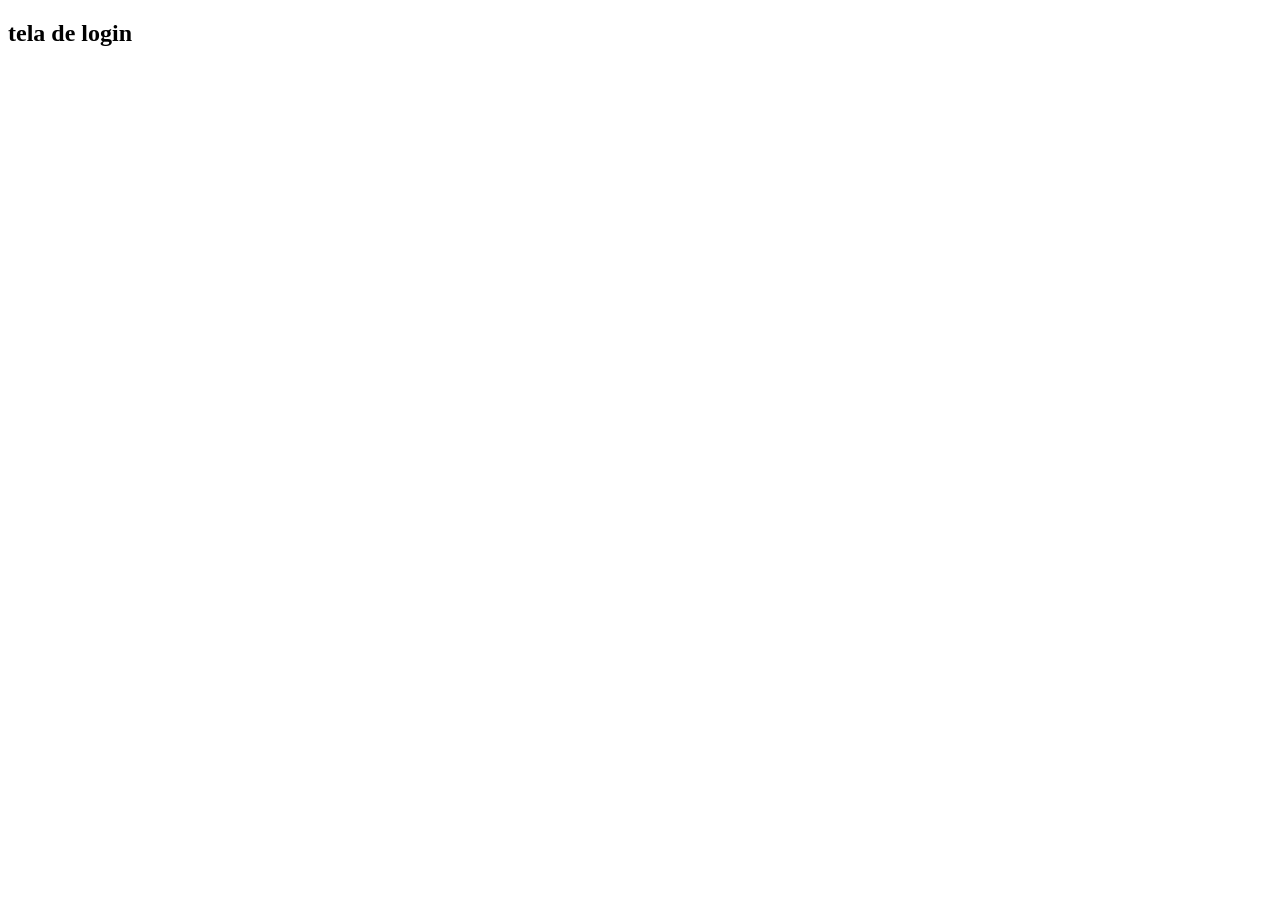
==== tela-de-login/index.html @ bdb7d808 "primeiro commit" ====
<!DOCTYPE html>
<html lang="en">
<head>
    <meta charset="UTF-8">
    <meta name="viewport" content="width=device-width, initial-scale=1.0">
    <title>Document</title>
</head>
<body>
    <h2>tela de login</h2>
</body>
</html>
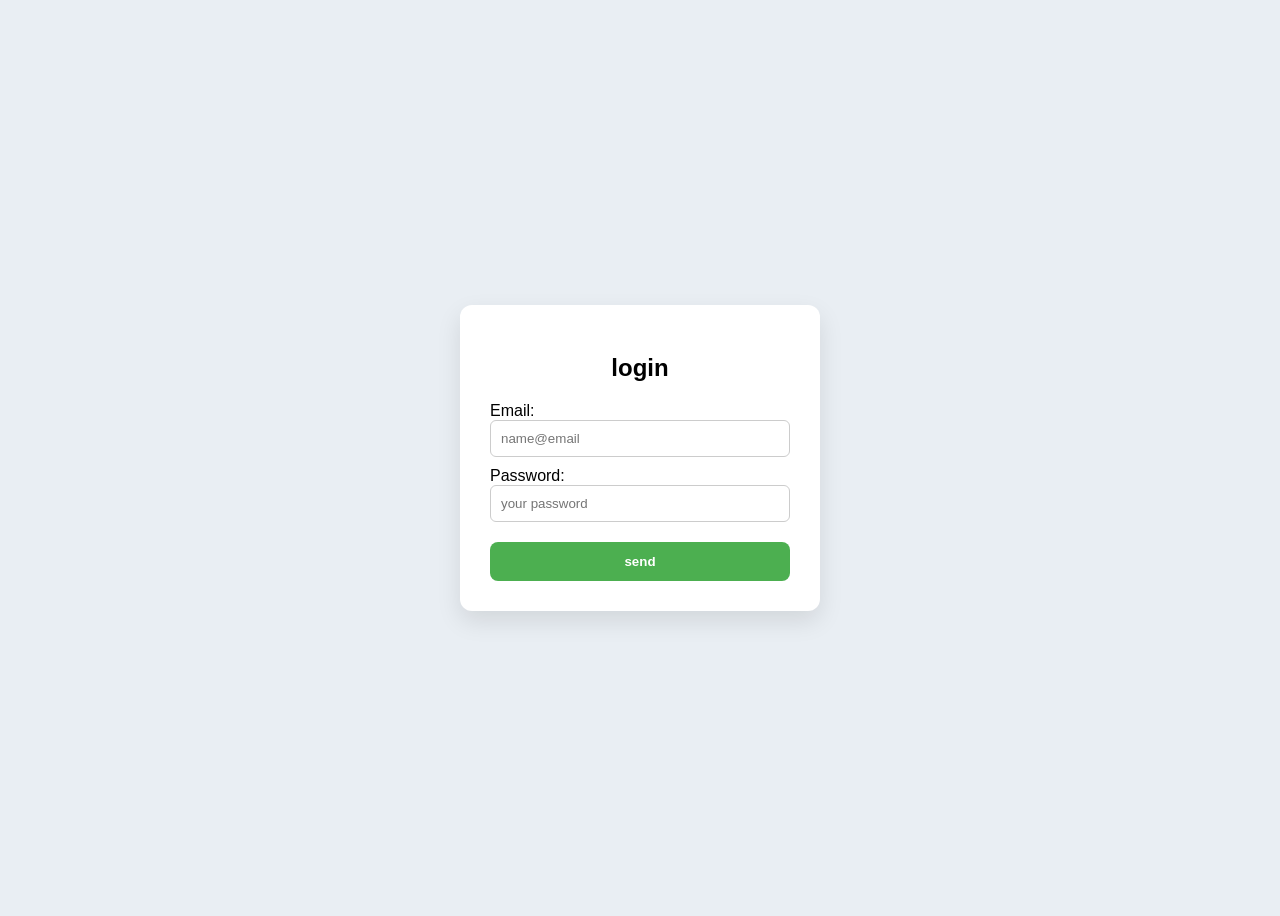
==== commit 017a169c: "html e css base prontos" ====
--- a/tela-de-login/index.html
+++ b/tela-de-login/index.html
@@ -3,9 +3,25 @@
 <head>
     <meta charset="UTF-8">
     <meta name="viewport" content="width=device-width, initial-scale=1.0">
-    <title>Document</title>
+    <link rel="stylesheet" href="style.css">
+    <title>tela de login</title>
 </head>
 <body>
-    <h2>tela de login</h2>
+
+    <div class="container">
+        <h2>login</h2>
+        <form id="login-form">
+            <div class="email">
+                <label>Email:</label>
+                <input type="email" id="name-input" placeholder="name@email" required>
+            </div>
+            <div class="key">
+                <label>Password:</label>
+                <input type="password" id="password-input" placeholder="your password" required>
+            </div>
+            <button>send</button>
+        </form>
+    </div>
+
 </body>
 </html>
--- a/tela-de-login/style.css
+++ b/tela-de-login/style.css
@@ -0,0 +1,60 @@
+body {
+    height: 100vh;
+    display: flex;
+    justify-content: center;
+    align-items: center;
+    background-color: #e9eef3;
+    font-family: Arial, sans-serif;
+}
+
+.container {
+    background: white;
+    padding: 30px;
+    border-radius: 12px;
+    box-shadow: 0 10px 25px rgba(0,0,0,0.1);
+    width: 300px;
+}
+
+.container h2 {
+    text-align: center;
+    margin-bottom: 20px;
+}
+.email, .key{
+    display: flex;
+    flex-direction: column;
+}
+
+#login-form {
+    display: flex;
+    flex-direction: column;
+    gap: 10px;
+}
+
+input {
+    padding: 10px;
+    border: 1px solid #ccc;
+    border-radius: 6px;
+    outline: none;
+}
+
+input:focus {
+    border-color: #4CAF50;
+}
+
+button {
+    margin-top: 10px;
+    padding: 12px;
+    border: none;
+    border-radius: 8px;
+
+    background: #4CAF50;
+    color: white;
+
+    font-weight: bold;
+    cursor: pointer;
+    transition: 0.3s;
+}
+
+button:hover {
+    background: #45a049;
+}
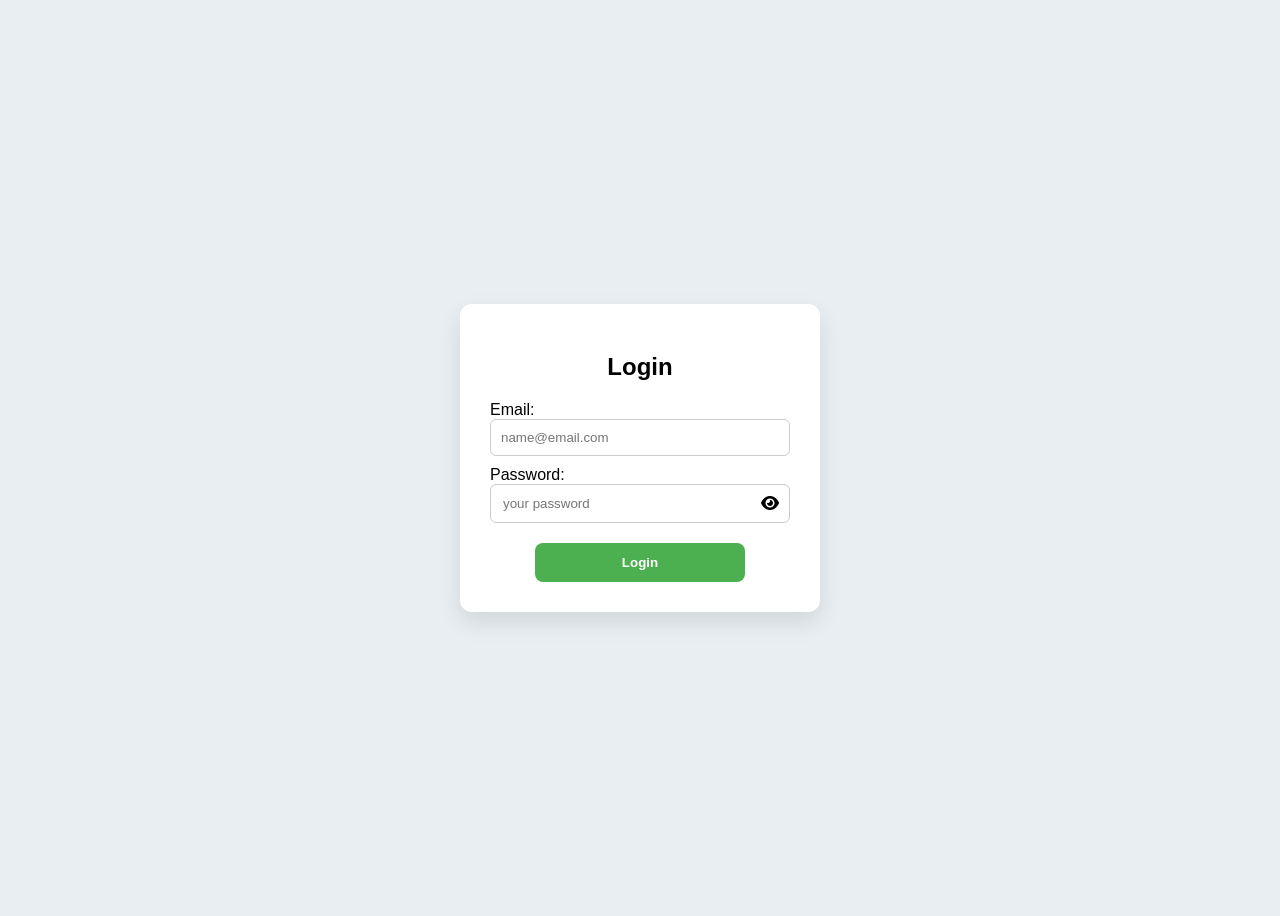
==== commit 793a65ca: "style: adiciona icone mostrar senha" ====
--- a/tela-de-login/index.html
+++ b/tela-de-login/index.html
@@ -4,24 +4,46 @@
     <meta charset="UTF-8">
     <meta name="viewport" content="width=device-width, initial-scale=1.0">
     <link rel="stylesheet" href="style.css">
+    <link rel="stylesheet" href="https://cdnjs.cloudflare.com/ajax/libs/font-awesome/6.5.1/css/all.min.css" integrity="sha512-DTOQO9RWCH3ppGqcWaEA1BIZOC6xxalwEsw9c2QQeAIftl+Vegovlnee1c9QX4TctnWMn13TZye+giMm8e2LwA==" crossorigin="anonymous" referrerpolicy="no-referrer" />
     <title>tela de login</title>
 </head>
 <body>
 
     <div class="container">
-        <h2>login</h2>
+        <h2>Login</h2>
         <form id="login-form">
             <div class="email">
                 <label>Email:</label>
-                <input type="email" id="name-input" placeholder="name@email" required>
+                <input type="email" id="name-input" placeholder="name@email.com" required>
             </div>
             <div class="key">
                 <label>Password:</label>
-                <input type="password" id="password-input" placeholder="your password" required>
+                <div class="input">
+                    <input type="password" id="password-input" placeholder="your password" required>
+                    <i class="fa-solid fa-eye"></i>
+                </div>
             </div>
-            <button>send</button>
+            <button>Login</button>
         </form>
     </div>
 
+    <script>
+        document.addEventListener("DOMContentLoaded", (e)=> {
+            let icon = document.querySelector('.input i');
+            let email = document.querySelector('#name-input');
+            let password = document.querySelector('#password-input');
+
+            icon.addEventListener('click', ()=> {
+                if (password.type === "password") { 
+                    password.type = "text";
+                    icon.classList.replace('fa-eye', 'fa-eye-slash');
+                
+                }else {
+                    password.type = "password";
+                    icon.classList.replace('fa-eye-slash', 'fa-eye');
+                }
+            })
+        })
+    </script>
 </body>
 </html>
--- a/tela-de-login/style.css
+++ b/tela-de-login/style.css
@@ -30,10 +30,29 @@
     gap: 10px;
 }
 
-input {
+form #name-input{
     padding: 10px;
     border: 1px solid #ccc;
     border-radius: 6px;
+    outline: none;
+}
+
+.input i{
+    cursor: pointer;
+}
+
+.input {
+    display: flex;
+    justify-content: space-between;
+
+    padding: 10px;
+    border: 1px solid #ccc;
+    border-radius: 6px;
+    outline: none;
+}
+.input input{
+    border: none;
+    width: 100%;
     outline: none;
 }
 
@@ -42,6 +61,8 @@
 }
 
 button {
+    width: 70%;
+    align-self: center;
     margin-top: 10px;
     padding: 12px;
     border: none;
